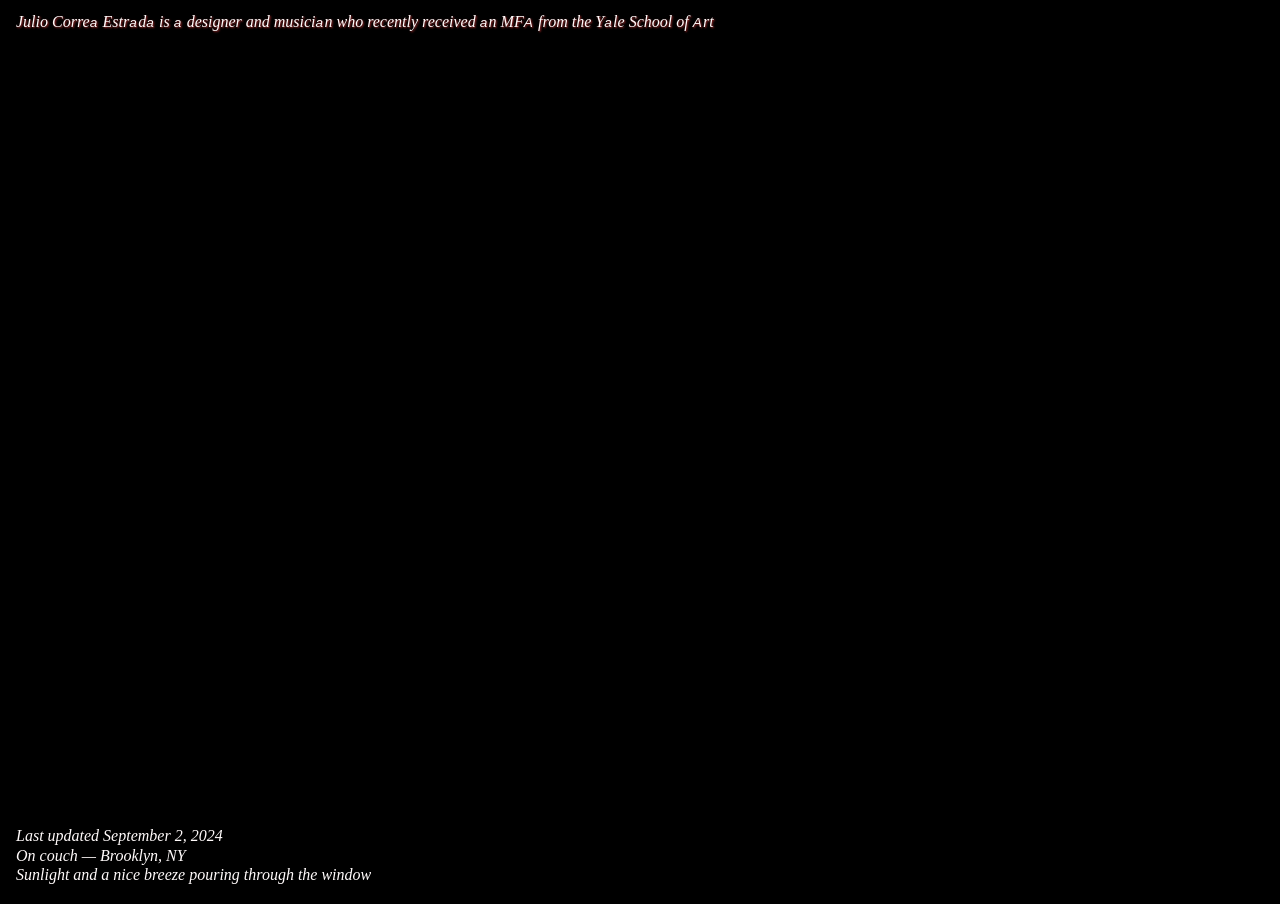
==== index.html @ 097be825 "Initial commit" ====
<!DOCTYPE html>
<html lang="en">
<head>
	<meta charset="UTF-8">
	<meta name="viewport" content="width=device-width, initial-scale=1.0">
	<title>Julio Correa Estrada</title>
	<link rel="stylesheet" href="style.css">
</head>
<body>

	<video autoplay muted playsinline defaultmuted preload="auto" loop>
  <source src="birds.m4v" type="video/mp4">
	Your browser does not support the video tag.
	</video>

	<p> Julio Corre<span class="aaa">a</span> Estr<span class="aaa">a</span>d<span class="aaa">a</span> is <span class="aaa">a</span> designer and musici<span class="aaa">a</span>n who recently received <span class="aaa">a</span>n MF<span class="aaa">A</span> from the Y<span class="aaa">a</span>le School of <span class="aaa">A</span>rt 
	</p>

	
	<footer id="footer-container">
		<footer id="footer-content">
			Last updated September 2, 2024 <br>
			On couch &mdash; Brooklyn, NY <br>
			Sunlight and a nice breeze pouring through the window<br>
		</footer>
	</footer>
</body>
</html>
---- style.css ----
html {
	height: fit-content;
}

body {
	font-family: "Times New Roman", Times, serif;
	margin: 0;
	display: inline-block;
	background-color: black;
	height: fit-content;
	width: 100vw;
	height: 100vh;
	font-size: 16px;
	line-height: 1.2;
}

p {
	margin: 0px;
	font-style: italic;
	color: snow;
	text-shadow: 1px 1px 2px brown;
	position: fixed;
	top: 0;
	left: 0;
	padding: .75rem 1rem 1rem;
/*	max-width: 50vw;*/
}

footer {
	font-style: italic;
	color: snow;
}

video {
/*  position: fixed;*/
  left: 0;
  top: 0;
  width: 100vw;
  height: 100vh;
  object-fit: fill;
}

span {
	margin-right: .1em;
	font-size: .85em;
	font-family: "Helvetica", serif;
}

a {
	color: blue;
}



#footer-container {
  position: fixed;
  left: 0;
  bottom: 0;
  width: 100%;
}

#footer-content {
  	padding: 0rem 1rem 1rem;
}
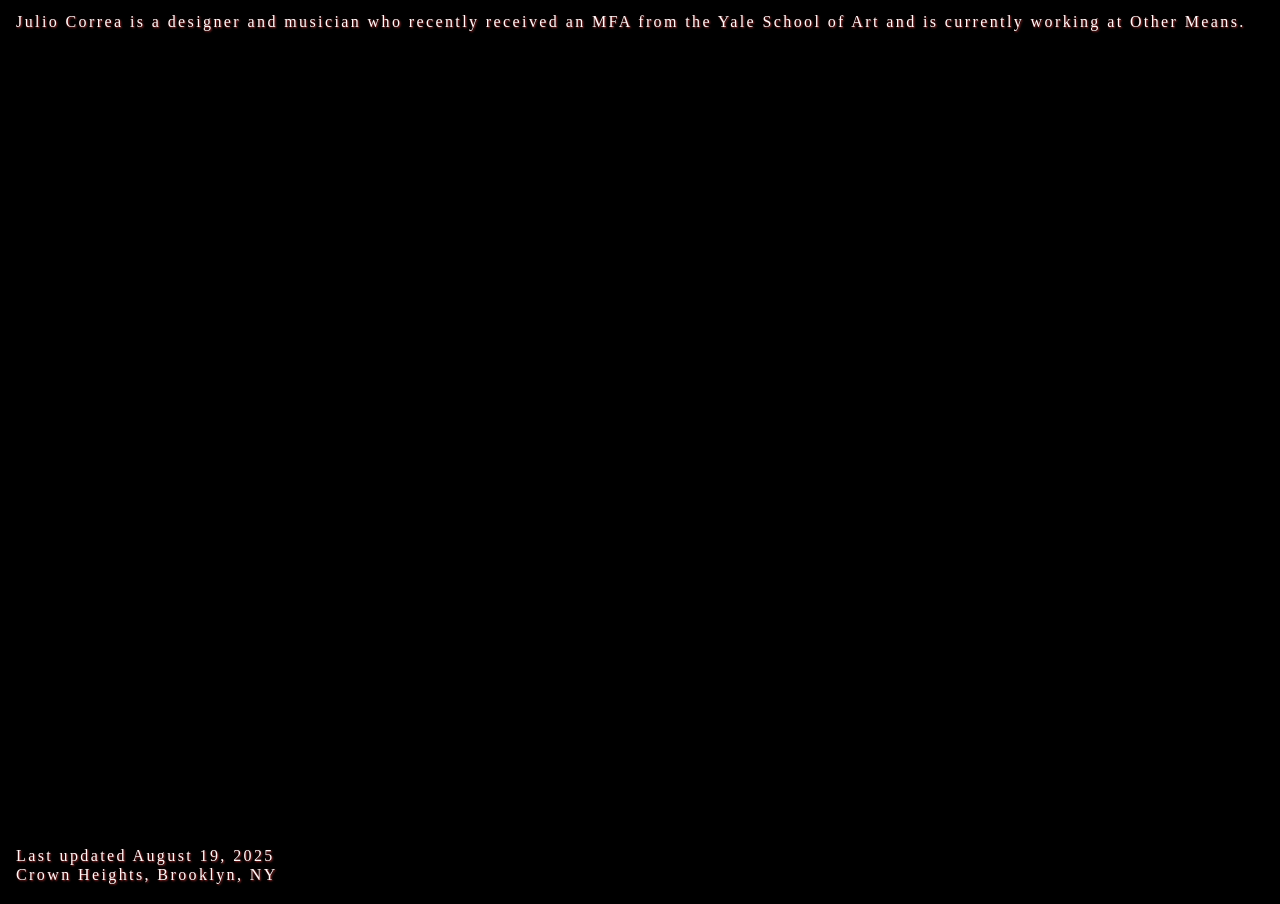
==== commit c521af4a: "updated site" ====
--- a/index.html
+++ b/index.html
@@ -3,7 +3,7 @@
 <head>
 	<meta charset="UTF-8">
 	<meta name="viewport" content="width=device-width, initial-scale=1.0">
-	<title>Julio Correa Estrada</title>
+	<title>Julio Correa</title>
 	<link rel="stylesheet" href="style.css">
 </head>
 <body>
@@ -13,15 +13,14 @@
 	Your browser does not support the video tag.
 	</video>
 
-	<p> Julio Corre<span class="aaa">a</span> Estr<span class="aaa">a</span>d<span class="aaa">a</span> is <span class="aaa">a</span> designer and musici<span class="aaa">a</span>n who recently received <span class="aaa">a</span>n MF<span class="aaa">A</span> from the Y<span class="aaa">a</span>le School of <span class="aaa">A</span>rt 
+	<p> J<span class="aaa">u</span>lio Corre<span class="aaa">a</span> is <span class="aaa">a</span> designer and musici<span class="aaa">a</span>n who recently received <span class="aaa">a</span>n MF<span class="aaa">A</span> from the Y<span class="aaa">a</span>le School of <span class="aaa">A</span>rt and is currently working at Other Means.
 	</p>
 
 	
 	<footer id="footer-container">
 		<footer id="footer-content">
-			Last updated September 2, 2024 <br>
-			On couch &mdash; Brooklyn, NY <br>
-			Sunlight and a nice breeze pouring through the window<br>
+			Last updated August 19, 2025<br>
+			Crown Heights, Brooklyn, NY <br>
 		</footer>
 	</footer>
 </body>
--- a/style.css
+++ b/style.css
@@ -16,7 +16,7 @@
 
 p {
 	margin: 0px;
-	font-style: italic;
+	letter-spacing: .15rem;
 	color: snow;
 	text-shadow: 1px 1px 2px brown;
 	position: fixed;
@@ -27,7 +27,8 @@
 }
 
 footer {
-	font-style: italic;
+	letter-spacing: .15rem;
+	text-shadow: 1px 1px 2px brown;
 	color: snow;
 }
 
@@ -41,9 +42,9 @@
 }
 
 span {
-	margin-right: .1em;
-	font-size: .85em;
-	font-family: "Helvetica", serif;
+	/*margin-right: .1em;
+	font-size: .95rem;
+	font-family: "Helvetica", serif;*/
 }
 
 a {
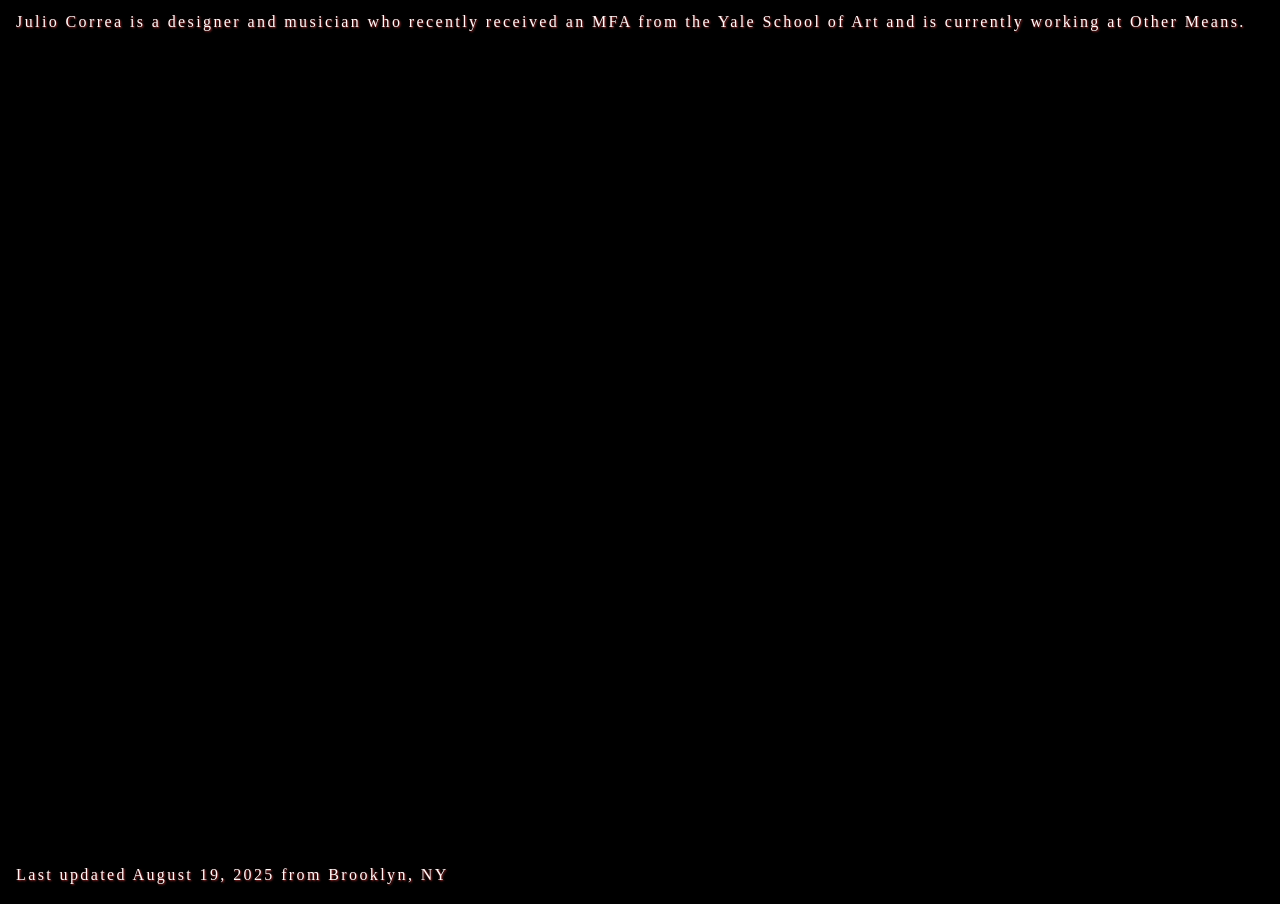
==== commit d7e2d7e9: "remove neighborhood" ====
--- a/index.html
+++ b/index.html
@@ -19,8 +19,7 @@
 	
 	<footer id="footer-container">
 		<footer id="footer-content">
-			Last updated August 19, 2025<br>
-			Crown Heights, Brooklyn, NY <br>
+			Last updated August 19, 2025 from Brooklyn, NY <br>
 		</footer>
 	</footer>
 </body>
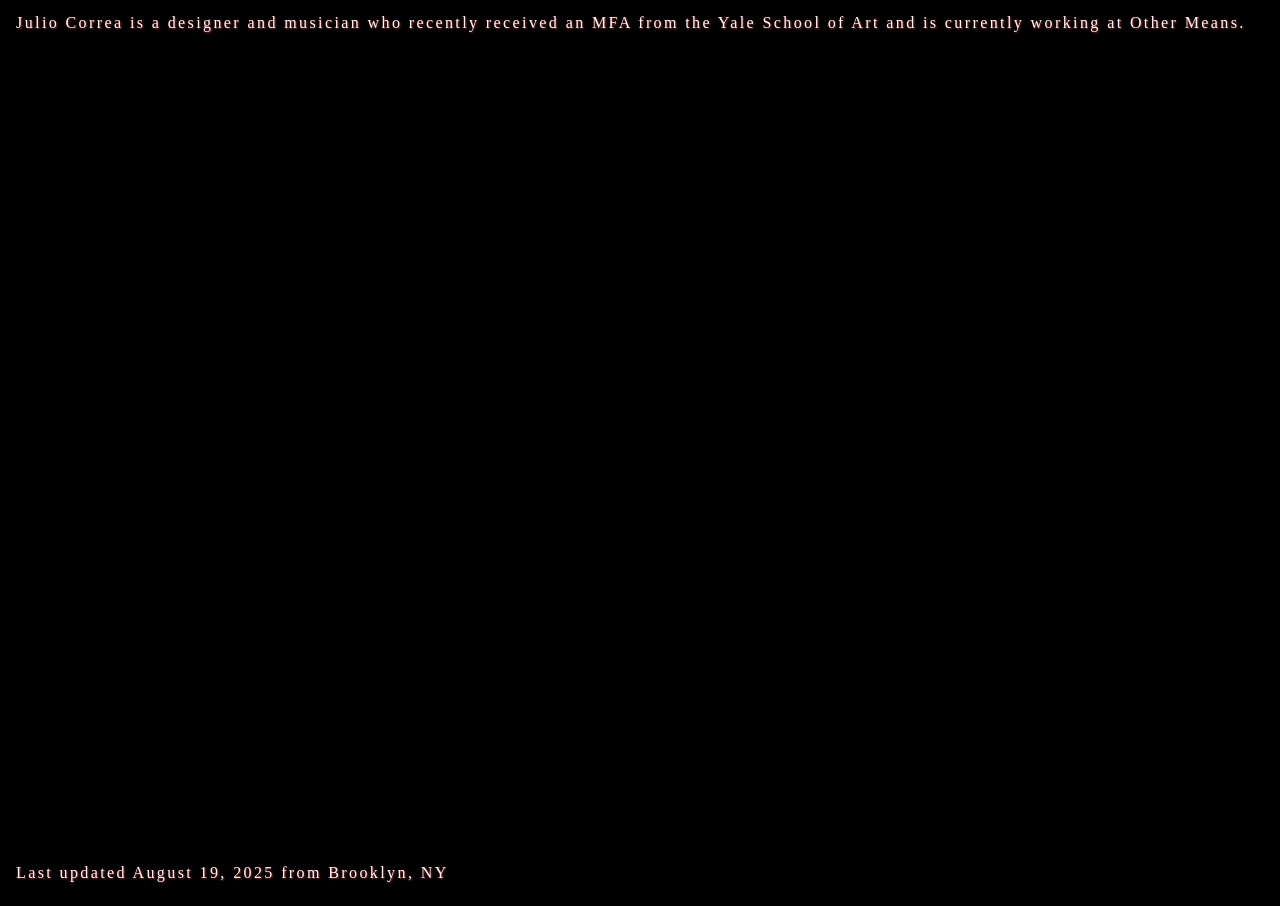
==== commit 1e612129: "updating for autoplay on mobile" ====
--- a/index.html
+++ b/index.html
@@ -1,6 +1,22 @@
 <!DOCTYPE html>
 <html lang="en">
 <head>
+	<!-- Google tag (gtag.js) -->
+	<script async src="https://www.googletagmanager.com/gtag/js?id=G-HHV01B8HY5"></script>
+	<script>
+	  window.dataLayer = window.dataLayer || [];
+	  function gtag(){dataLayer.push(arguments);}
+	  gtag('js', new Date());
+
+	  gtag('config', 'G-HHV01B8HY5');
+	</script>
+	<script>
+	  const video = document.getElementById('bg-video');
+	  video.muted = true; // ensure muted is enforced
+	  video.play().catch(e => {
+	    console.log("Autoplay prevented:", e);
+	  });
+	</script>
 	<meta charset="UTF-8">
 	<meta name="viewport" content="width=device-width, initial-scale=1.0">
 	<title>Julio Correa</title>
@@ -8,9 +24,9 @@
 </head>
 <body>
 
-	<video autoplay muted playsinline defaultmuted preload="auto" loop>
-  <source src="birds.m4v" type="video/mp4">
-	Your browser does not support the video tag.
+	<video id="bg-video" autoplay muted playsinline preload="auto" loop>
+  <source src="birds.mp4" type="video/mp4">
+  Your browser does not support the video tag.
 	</video>
 
 	<p> J<span class="aaa">u</span>lio Corre<span class="aaa">a</span> is <span class="aaa">a</span> designer and musici<span class="aaa">a</span>n who recently received <span class="aaa">a</span>n MF<span class="aaa">A</span> from the Y<span class="aaa">a</span>le School of <span class="aaa">A</span>rt and is currently working at Other Means.
--- a/style.css
+++ b/style.css
@@ -11,7 +11,7 @@
 	width: 100vw;
 	height: 100vh;
 	font-size: 16px;
-	line-height: 1.2;
+	line-height: 1.4;
 }
 
 p {
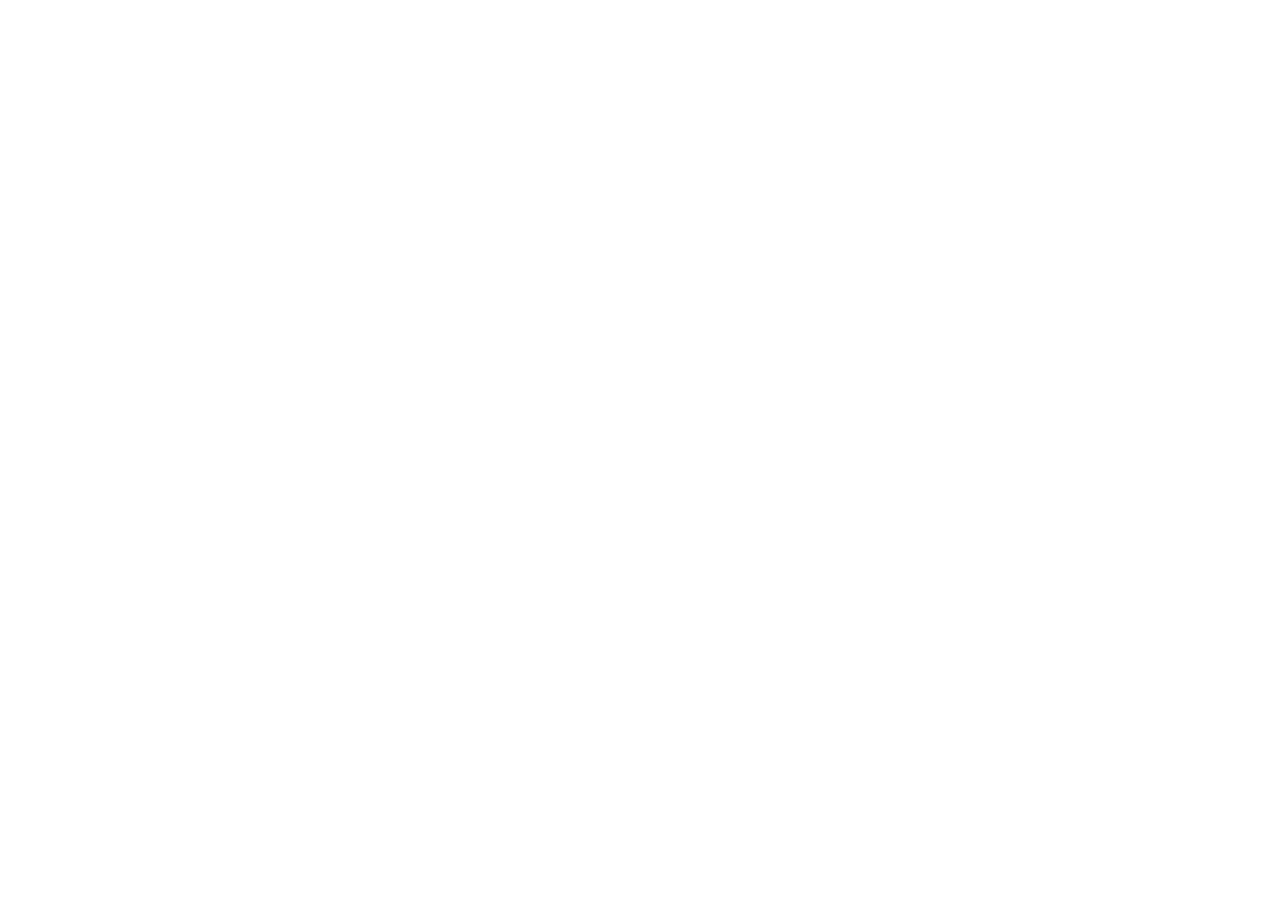
==== commit b1b41a26: "take down website, just tab scroll now" ====
--- a/index.html
+++ b/index.html
@@ -1,42 +1,10 @@
 <!DOCTYPE html>
-<html lang="en">
-<head>
-	<!-- Google tag (gtag.js) -->
-	<script async src="https://www.googletagmanager.com/gtag/js?id=G-HHV01B8HY5"></script>
-	<script>
-	  window.dataLayer = window.dataLayer || [];
-	  function gtag(){dataLayer.push(arguments);}
-	  gtag('js', new Date());
-
-	  gtag('config', 'G-HHV01B8HY5');
-	</script>
-	<script>
-	  const video = document.getElementById('bg-video');
-	  video.muted = true; // ensure muted is enforced
-	  video.play().catch(e => {
-	    console.log("Autoplay prevented:", e);
-	  });
-	</script>
-	<meta charset="UTF-8">
-	<meta name="viewport" content="width=device-width, initial-scale=1.0">
-	<title>Julio Correa</title>
-	<link rel="stylesheet" href="style.css">
-</head>
-<body>
-
-	<video id="bg-video" autoplay muted playsinline preload="auto" loop>
-  <source src="birds.mp4" type="video/mp4">
-  Your browser does not support the video tag.
-	</video>
-
-	<p> J<span class="aaa">u</span>lio Corre<span class="aaa">a</span> is <span class="aaa">a</span> designer and musici<span class="aaa">a</span>n who recently received <span class="aaa">a</span>n MF<span class="aaa">A</span> from the Y<span class="aaa">a</span>le School of <span class="aaa">A</span>rt and is currently working at Other Means.
-	</p>
-
-	
-	<footer id="footer-container">
-		<footer id="footer-content">
-			Last updated August 19, 2025 from Brooklyn, NY <br>
-		</footer>
-	</footer>
-</body>
-</html>+<html><head><title>Julio Correa — Designer — Under construction</title>
+<script>
+  let t = document.title + " — ";
+  setInterval(() => {
+    t = t.slice(1) + t[0];
+    document.title = t;
+  }, 200);
+</script>
+</head><body></body></html>
